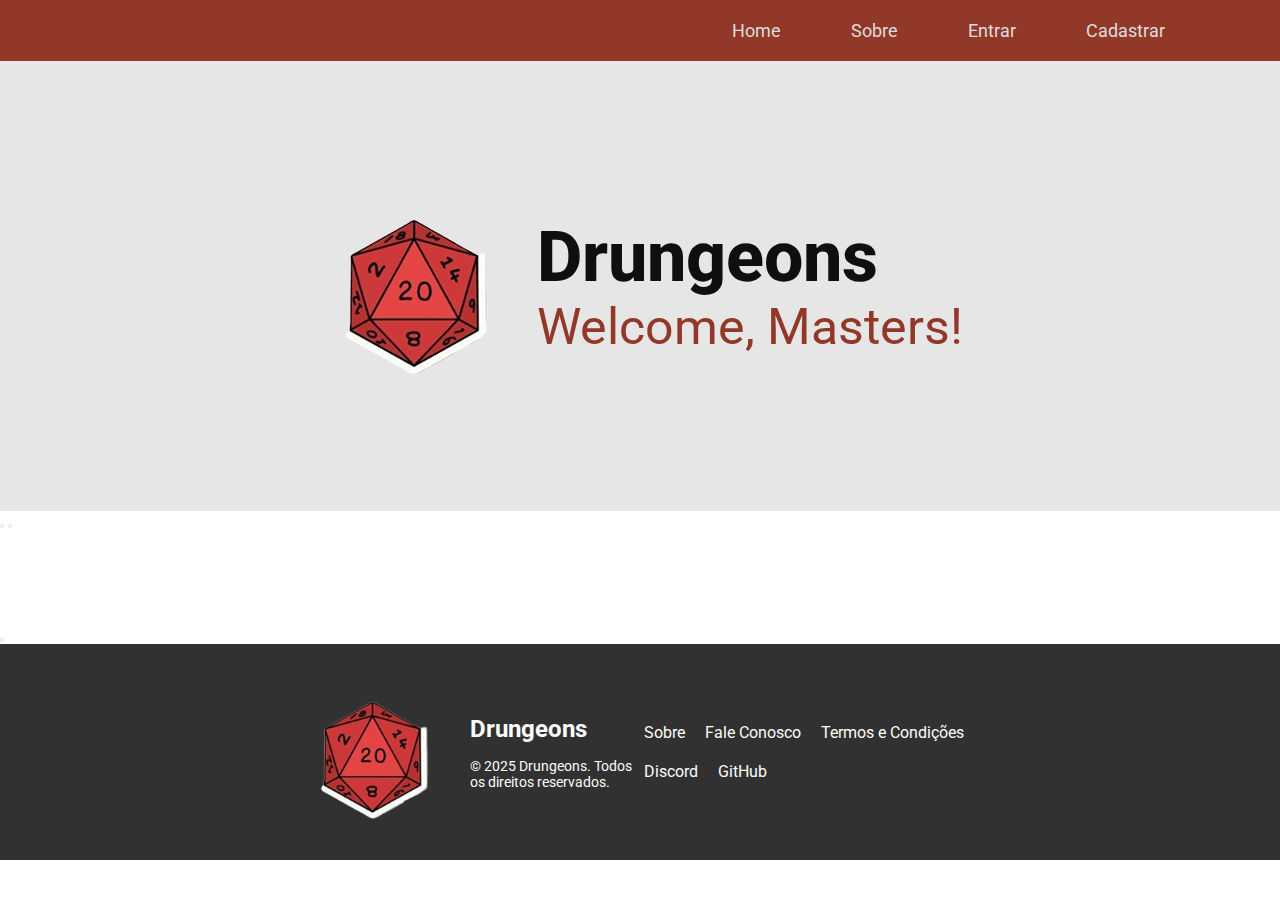
==== Site RPG/index.html @ d624dbfa "atualizando componentes básicos da home" ====
<!DOCTYPE html>
<html lang="en">
<head>
    <meta charset="UTF-8">
    <meta name="viewport" content="width=device-width, initial-scale=1.0">
    <title>Home</title>
    <link rel="stylesheet" href="css/style.css" />
    <link rel="preconnect" href="https://fonts.googleapis.com" />
    <link rel="preconnect" href="https://fonts.gstatic.com" crossorigin />
    <link
      href="https://fonts.googleapis.com/css2?family=Roboto:ital,wght@0,100..900;1,100..900&display=swap"
      rel="stylesheet"
    />
</head>
<body>

    <header>
        <nav class="menu">
            <ul class="menu-links">
                <li><a href="index.html">Home</a></li>
                <li> <a href="Sobre.html">Sobre</a></li>
                <li><a href="login.html">Entrar</a></li>
                <li><a href="cadastro.html">Cadastrar</a></li>
            </ul>
          </nav>
    </header>
    <section class="logo">
        <img src="img/logo-drungeons.png" alt="">
        <div class="title-container">
            <h1>Drungeons</h1>
            <h2>Welcome, Masters!</h2>
        </div>
        
    </section>
    <section>
        <div>
            <h1></h1><!--Fazer uma chamada para ação(login e cadastro)-->
            <div>
                <button></button>
                <button></button>
            </div>
        </div>
        <div>
            <img src="" alt=""><!--uma imagem de 1d20-->
        </div>
    </section>
    <article>
        <!--mapa: falando que tem isso no site, colocar uma foto-->
        <section>
            <h2></h2>
            <p></p>
            <img src="" alt="">
        </section>
        <!--cards de ferramentas: Rolador de dados online, Criador de fichas de personagem, Gerador de NPCs aleatórios-->
        <div>
            <h3></h3>
            <img src="" alt="">
            <p></p>
        </div>
        <div>
            <h3></h3>
            <img src="" alt="">
            <p></p>
        </div>
        <div>
            <h3></h3>
            <img src="" alt="">
            <p></p>
        </div>
        <!--comunidade do discord: criar uma fake no discord-->
        <section>
            <h2></h2>
            <p></p>
            <button></button>
            <img src="" alt="">
        </section>
    </article>
    <footer>
        <div class="footer-logo">
            <img src="img/logo-drungeons.png" alt="Logo do site">
            <div class="title-logo-footer">
                <h2>Drungeons</h2>
                <p>&copy; 2025 Drungeons. Todos os direitos reservados.</p>
            </div>
        </div>
        <ul class="footer-links">
            <li><a href="sobre.html">Sobre</a></li>
            <li><a href="">Fale Conosco</a></li>
            <li><a href="">Termos e Condições</a></li>
            <li><a href="">Discord <i class="icon-discord"></i></a></li>
            <li><a href="">GitHub <i class="icon-github"></i></a></li>
        </ul>
    </footer>
    
</body>
</html>
---- Site RPG/css/style.css ----
* {
    margin: 0px;
    padding: 0px;
    font-family: "Roboto", sans-serif;
}

.menu{
    background-color: #923828;
    padding: 20px 100px;
    display: flex;
    justify-content:flex-end;
}

.menu-links{
    list-style: none;
    display: flex;
    gap: 40px;
}


.menu-links a{
    text-decoration: none;
    color: #dedede;
    font-size: 18px;
    padding: 10px 15px;
}

.menu-links a:hover{
    color: #1E1E1E;
    background-color:  #e7e6e6; 
    border-radius: 5px;
}

.logo{
    background-color: #e7e6e6;
    display: flex;
    justify-content: center;
    align-items: center;
    gap: 20px;
    height: 50vh;
}

.title-container{
    display: flex;
    flex-direction: column;
    align-items: flex-start;
}

.logo img{
    max-width: 300px;
    height: auto;
}

.logo h1{
    color: #100f0f;
    font-size: 70px;
    font-weight: 800;
}

.logo h2{
    font-size: 50px;
    color: #923828;
    font-weight: 400;
}

.objetivo{
    background-color: #923828;
    color:  #fcfbfb;
    margin: 0 auto; 
    padding: 80px 300px; 
    display: flex;
    align-items: center;
    gap: 10px;
}

.objetivo section{
    flex: 1;
}

.objetivo h2{
    font-size: 55px;
    margin-bottom: 30px
}

.objetivo p{
    font-size: 16px; 
    line-height: 1.6; 
    margin-bottom: 15px; 
    max-width: 650px
}

.objetivo img{
    max-width: 500px;
    height: auto;
    border-radius: 10px;
   border: 4px solid #d4d4d4;
}

.equipe{
    background-color:  #e7e6e6;
    color:  #fcfbfb;
    margin: 0 auto; 
    padding: 60px 300px; 
    height: 50vh;
    color:  #100f0f;
}

.equipe h2{
    font-size: 55px;
    margin-bottom: 50px
}

.container-equipe{
    display: flex;
    gap: 100px;
    justify-content: center;
}

.equipe-item{
    text-align: center;
}

.equipe-item img{
    max-width: 300px;
    height: auto;
    max-height: 300px;
    border-radius: 10px; /* Bordas arredondadas opcionais */
    border: 2px solid #100f0f; /* Adiciona uma borda */
}

.equipe-item h3{
    margin-top: 20px;
    font-size: 20px;
}

footer {
    background-color: #323131; /* Cor de fundo */
    color: #fcfbfb; /* Cor do texto */
    display: flex;
    align-items: center;
    justify-content: space-between; /* Mantém espaçamento entre links e logo */
    padding: 30px 300px;
}


.footer-links {
    list-style: none; 
    display: flex;
    flex-wrap: wrap;
    gap: 20px; 
}

.footer-links a {
    color: #fcfbfb;
    text-decoration: none;
    font-size: 16px;
}

.footer-logo {
    display: flex;
    justify-content: center;
    align-items: center;
    gap: 20px;
}

.footer-logo img {
    max-width: 150px;
    height: auto;
}

.footer-logo p {
    font-size: 14px;
    margin-top: 5px;
}

.title-logo-footer{
    display: flex;
    flex-direction: column;
    gap: 10px;
}
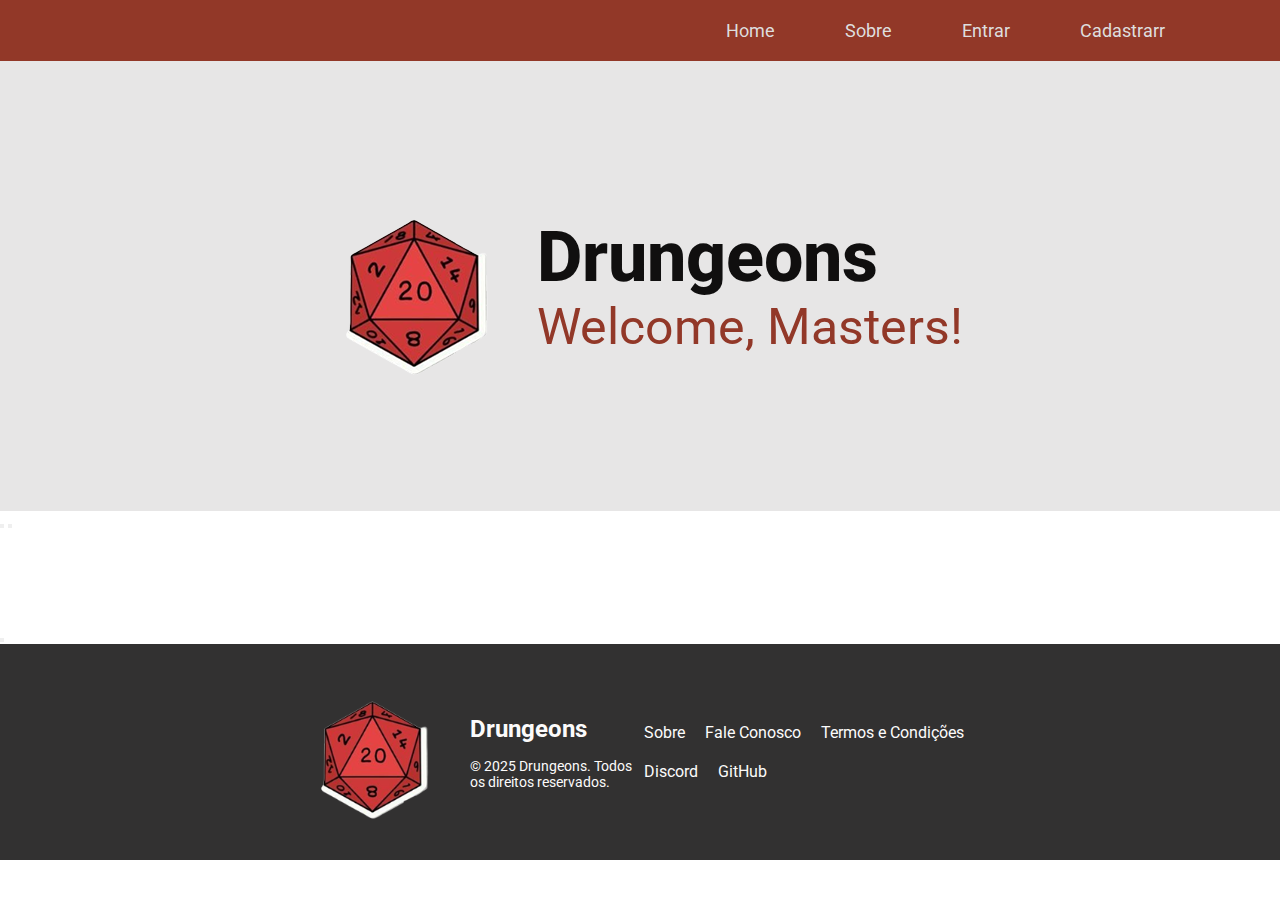
==== commit 1ebb2237: "teste 2" ====
--- a/Site RPG/index.html
+++ b/Site RPG/index.html
@@ -20,7 +20,7 @@
                 <li><a href="index.html">Home</a></li>
                 <li> <a href="Sobre.html">Sobre</a></li>
                 <li><a href="login.html">Entrar</a></li>
-                <li><a href="cadastro.html">Cadastrar</a></li>
+                <li><a href="cadastro.html">Cadastrarr</a></li>
             </ul>
           </nav>
     </header>
--- a/Site RPG/css/style.css
+++ b/Site RPG/css/style.css
@@ -178,3 +178,21 @@
     flex-direction: column;
     gap: 10px;
 }
+
+
+.container {
+    background: white;
+    padding: 20px;
+    border-radius: 8px;
+    min-height: 100px;
+    display: flex;
+    flex-direction: column;
+
+}
+
+
+.error {
+    color: red;
+    font-size: 12px;
+}
+
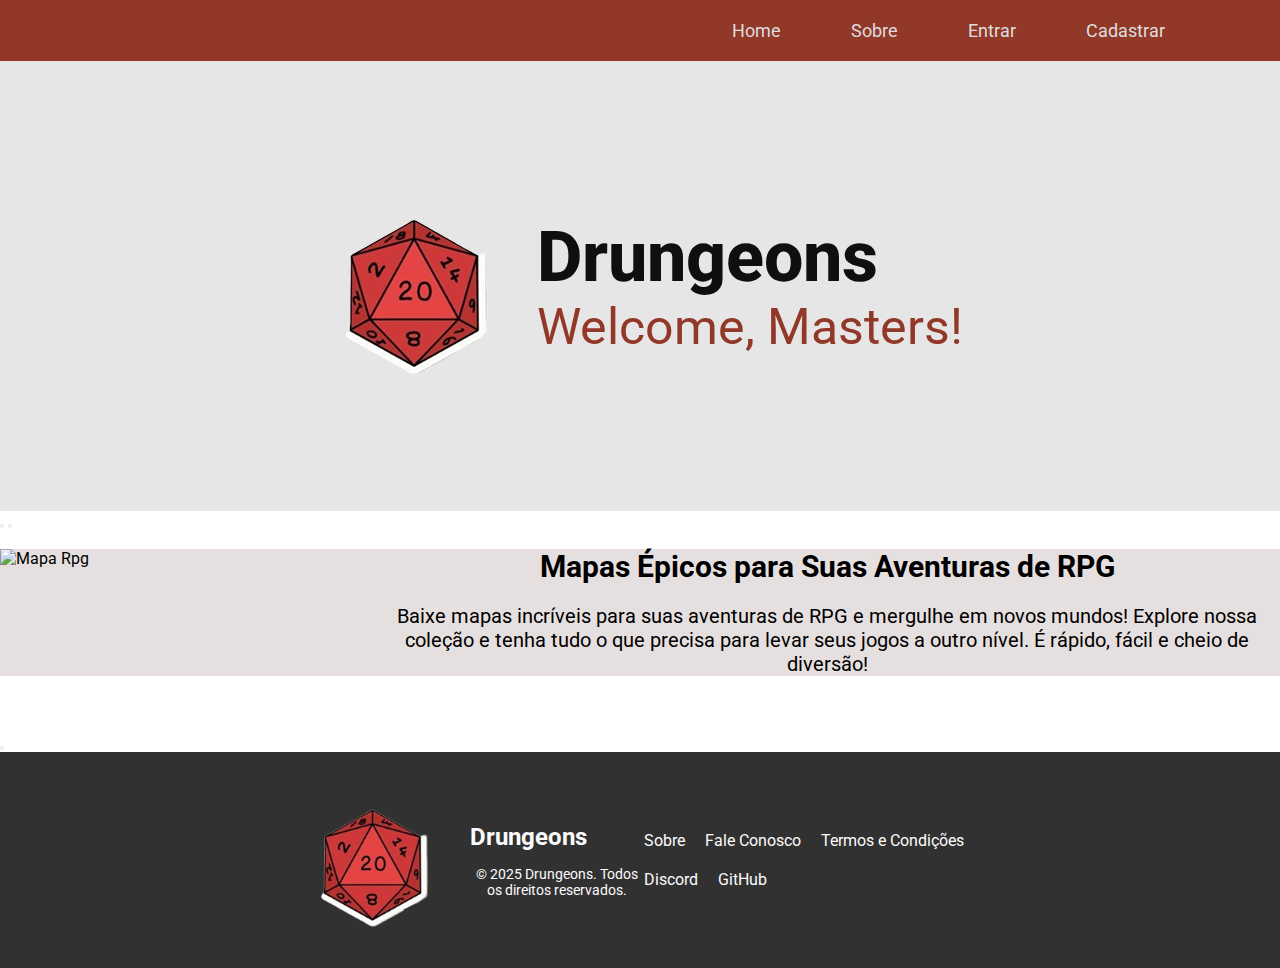
==== commit b22e04f0: "Mapa e descrição adicionado" ====
--- a/Site RPG/index.html
+++ b/Site RPG/index.html
@@ -20,7 +20,7 @@
                 <li><a href="index.html">Home</a></li>
                 <li> <a href="Sobre.html">Sobre</a></li>
                 <li><a href="login.html">Entrar</a></li>
-                <li><a href="cadastro.html">Cadastrarr</a></li>
+                <li><a href="cadastro.html">Cadastrar</a></li>
             </ul>
           </nav>
     </header>
@@ -46,10 +46,14 @@
     </section>
     <article>
         <!--mapa: falando que tem isso no site, colocar uma foto-->
-        <section>
-            <h2></h2>
-            <p></p>
-            <img src="" alt="">
+        <section class="Mapa">
+            <div class="Texto_Mapa">
+            <h2>Mapas Épicos para Suas Aventuras de RPG</h2>
+            <p>Baixe mapas incríveis para suas aventuras de RPG e mergulhe em novos mundos!
+                 Explore nossa coleção e tenha tudo o que precisa para levar seus jogos a outro nível.
+                  É rápido, fácil e cheio de diversão!</p>
+                </div>
+            <img src="img/Mapa Rpg.jpg" alt="Mapa Rpg">
         </section>
         <!--cards de ferramentas: Rolador de dados online, Criador de fichas de personagem, Gerador de NPCs aleatórios-->
         <div>
--- a/Site RPG/css/style.css
+++ b/Site RPG/css/style.css
@@ -2,6 +2,35 @@
     margin: 0px;
     padding: 0px;
     font-family: "Roboto", sans-serif;
+}
+
+.Mapa {
+    gap: 20px;
+    background-color: #e6dfdf;
+    display: flex;
+    flex-direction: row-reverse;
+}
+
+.Mapa img {
+    width: 55vw;
+    max-height: 1000px;
+}
+
+.Mapa h2,p {
+    display: flex;
+    text-align: center;
+    justify-content: center;
+    align-items: center;
+    gap: 20px;
+}
+
+.Texto_Mapa {
+    font-size: 20px;
+    display: flex;
+    justify-content: center;
+    align-items: center;
+    flex-direction: column;
+    gap: 20px;
 }
 
 .menu{
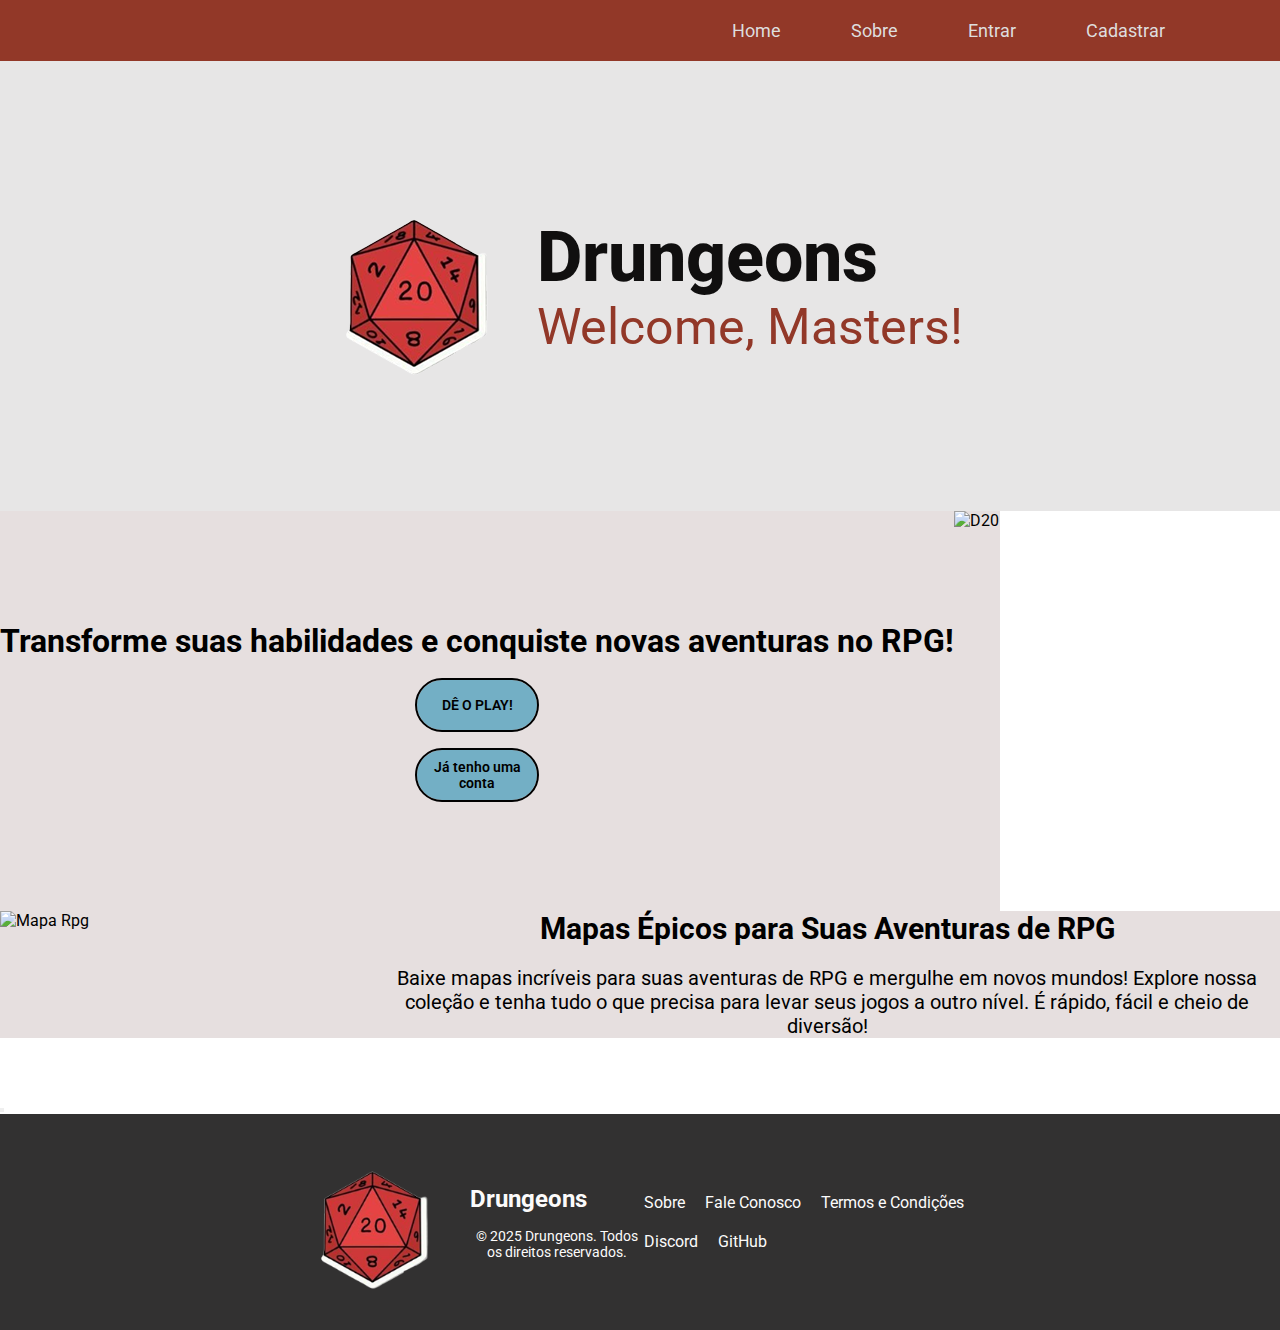
==== commit 53dc66ef: "add atualizações do login no index" ====
--- a/Site RPG/index.html
+++ b/Site RPG/index.html
@@ -32,18 +32,19 @@
         </div>
         
     </section>
-    <section>
+    <section class="login">
         <div>
-            <h1></h1><!--Fazer uma chamada para ação(login e cadastro)-->
+            <h1>Transforme suas habilidades e conquiste novas aventuras no RPG!</h1><!--Fazer uma chamada para ação(login e cadastro)-->
             <div>
-                <button></button>
-                <button></button>
+                <a href="cadastro.html"><button>DÊ O PLAY!</button></a>
+                <a href=""><button>Já tenho uma conta</button></a>
             </div>
         </div>
-        <div>
-            <img src="" alt=""><!--uma imagem de 1d20-->
+        <div class="D20">
+            <img src="img/D20_2.png" alt="D20"><!--uma imagem de 1d20-->
         </div>
     </section>
+
     <article>
         <!--mapa: falando que tem isso no site, colocar uma foto-->
         <section class="Mapa">
--- a/Site RPG/css/style.css
+++ b/Site RPG/css/style.css
@@ -13,7 +13,7 @@
 
 .Mapa img {
     width: 55vw;
-    max-height: 1000px;
+    max-height: 100vh;
 }
 
 .Mapa h2,p {
@@ -115,7 +115,8 @@
     font-size: 16px; 
     line-height: 1.6; 
     margin-bottom: 15px; 
-    max-width: 650px
+    max-width: 650px;
+    text-align: left;
 }
 
 .objetivo img{
@@ -208,20 +209,115 @@
     gap: 10px;
 }
 
-
-.container {
-    background: white;
-    padding: 20px;
-    border-radius: 8px;
-    min-height: 100px;
-    display: flex;
+.container-form{
+  width: auto;
+  height: 80vh;
+  display: flex;
+  align-items: center;
+  justify-content: center;
+  gap: 30px; 
+  background-color: #e7e6e6;
+  color: #fcfbfb;
+}
+
+
+.container-form form{
+  padding: 25px;
+  display: flex;
+  flex-direction: column;
+  gap: 10px;
+  width: 100%;
+  max-width: 400px;
+  border: 2px solid #393939;
+  border-radius: 5px;
+  background-color:#696868;
+}
+
+.container-form h2{
+    font-size: 30px;
+    text-align: center;
+    margin-bottom: 30px;
+}
+
+.container-form label{
+    font-size: 16px;
+    font-weight: 600;
+}
+
+.container-form input{
+    width: 380px;
+    padding: 10px;
+    border-radius: 5px;
+    border: 1px solid #302f2f;
+    background-color: #eaeaea;
+}
+
+.image-container img{
+    max-width: 400px;
+    height: auto;
+}
+
+.checkbox {
+    margin-top: 15px;
+    margin-bottom: 15px;
+    display: flex;
+    align-items: center; 
+    gap: 10px; 
+}
+  
+  .checkbox input {
+    width: auto;
+  }
+
+  .container-form button{
+    padding: 10px;
+    font-size: 18px;
+  }
+
+  .error {
+    color: red;
+    font-size: 14px;
+    display: block;
+    margin-top: 5px;
+}
+
+.D20 {
+    display: flex;
+    justify-content: center;
+    align-items: center;
+}
+
+.D20 img {
+    max-width: 400px;
+    height: 400px;
+}
+
+.login {
+    display: flex;
+    background-color: #e6dfdf;
+    max-width: 1000px;
+}
+
+.login h1 {
+    font-size: 32px;
+}
+
+.login div {
+    display: flex;
+    text-align: center;
     flex-direction: column;
-
-}
-
-
-.error {
-    color: red;
-    font-size: 12px;
-}
-
+    gap: 20px; 
+    justify-content: center;
+}
+
+.login button {
+    background: #73afc5;
+    font-size: 14px;
+    font-weight: 600;
+    outline: 2px solid #000;
+    width: 120px;
+    height: 50px;
+    border-radius: 50px;
+    border-style: none;
+}
+
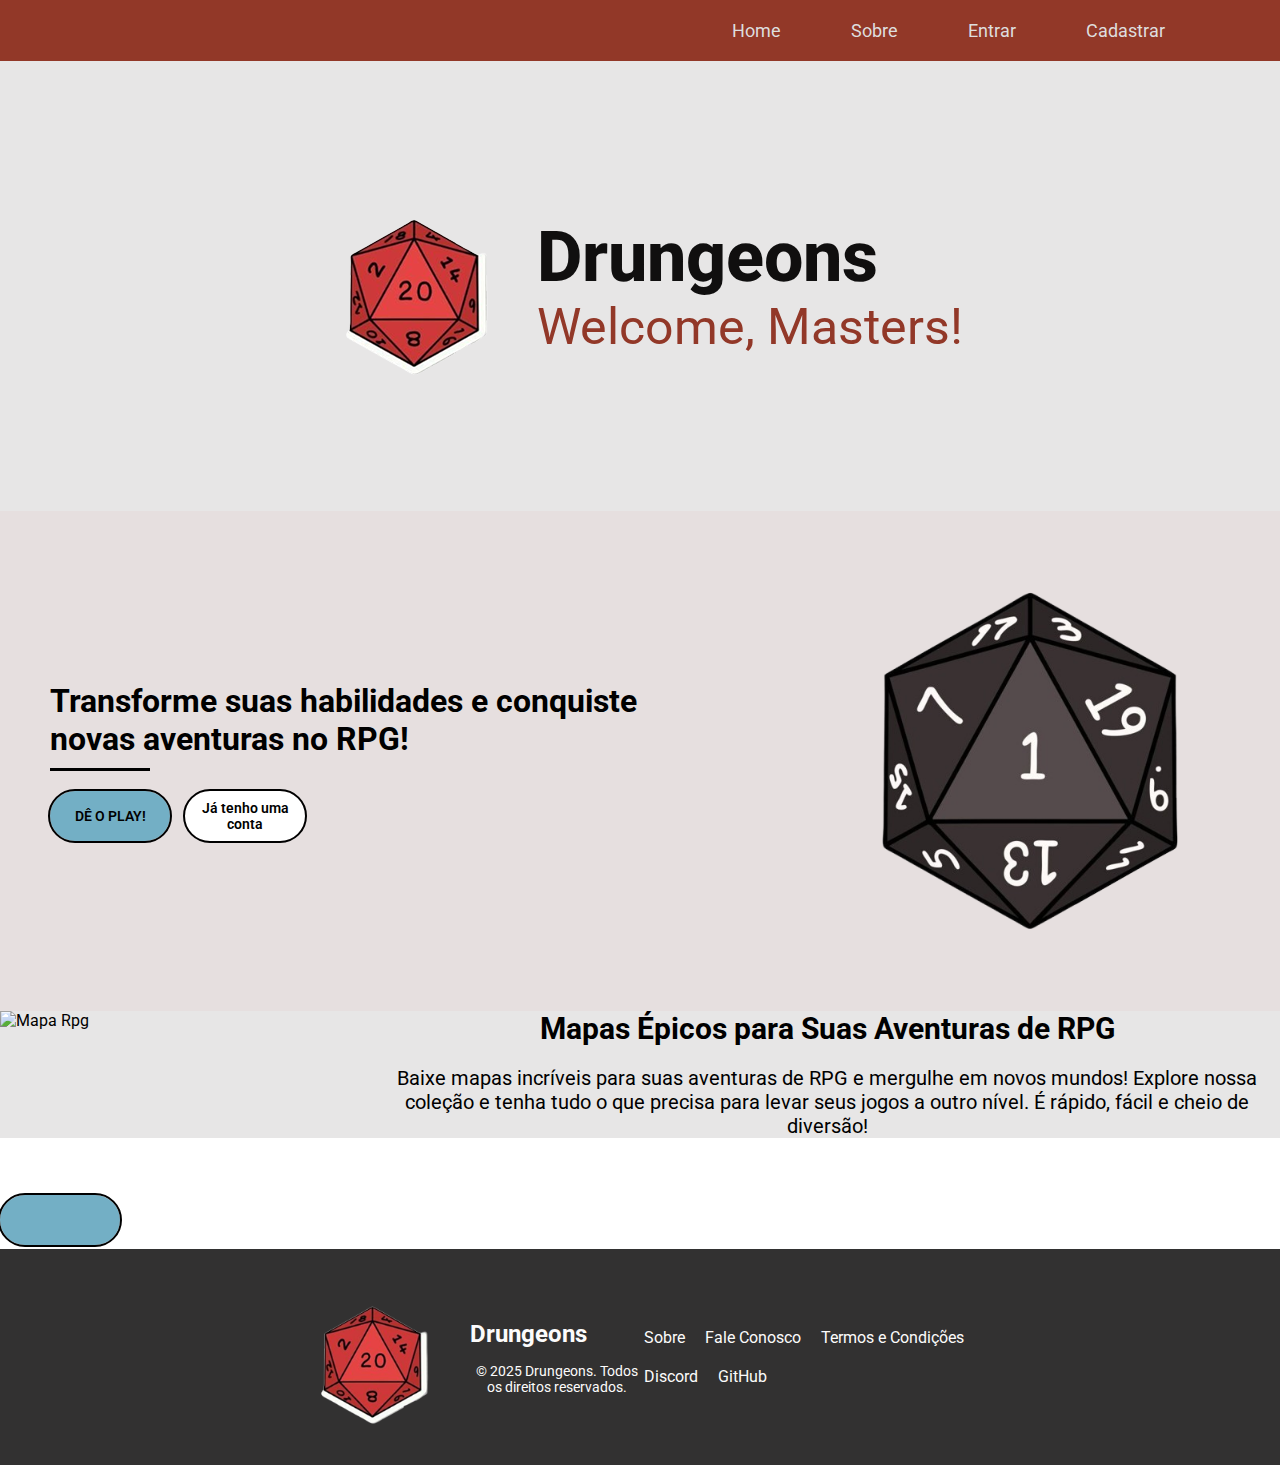
==== commit 767d99dd: "alterações da section login e do background do mapa" ====
--- a/Site RPG/index.html
+++ b/Site RPG/index.html
@@ -33,18 +33,18 @@
         
     </section>
     <section class="login">
-        <div>
-            <h1>Transforme suas habilidades e conquiste novas aventuras no RPG!</h1><!--Fazer uma chamada para ação(login e cadastro)-->
-            <div>
-                <a href="cadastro.html"><button>DÊ O PLAY!</button></a>
-                <a href=""><button>Já tenho uma conta</button></a>
+        <div class="conteudo">
+            <h1>Transforme suas habilidades e conquiste novas aventuras no RPG!</h1>
+            <hr>
+            <div class="botoes">
+                <a href="cadastro.html"><button class="cadastro">DÊ O PLAY!</button></a>
+                <a href=""><button class="conta">Já tenho uma conta</button></a>
             </div>
         </div>
-        <div class="D20">
-            <img src="img/D20_2.png" alt="D20"><!--uma imagem de 1d20-->
+        <div class="dado">
+            <img src="img/d20_2.png" alt="D20">
         </div>
     </section>
-
     <article>
         <!--mapa: falando que tem isso no site, colocar uma foto-->
         <section class="Mapa">
--- a/Site RPG/css/style.css
+++ b/Site RPG/css/style.css
@@ -6,7 +6,7 @@
 
 .Mapa {
     gap: 20px;
-    background-color: #e6dfdf;
+    background-color: #e7e6e6;
     display: flex;
     flex-direction: row-reverse;
 }
@@ -281,36 +281,41 @@
     margin-top: 5px;
 }
 
-.D20 {
-    display: flex;
-    justify-content: center;
-    align-items: center;
-}
-
-.D20 img {
-    max-width: 400px;
-    height: 400px;
-}
-
 .login {
     display: flex;
+    align-items: center;
+    justify-content: space-between;
     background-color: #e6dfdf;
-    max-width: 1000px;
-}
-
-.login h1 {
+    padding: 50px;
+    position: relative;
+}
+
+.conteudo {
+    max-width: 50%;
+    text-align: left;
+}
+
+h1 {
     font-size: 32px;
-}
-
-.login div {
-    display: flex;
-    text-align: center;
-    flex-direction: column;
-    gap: 20px; 
-    justify-content: center;
-}
-
-.login button {
+    font-weight: bold;
+    color: #000;
+}
+
+hr {
+    width: 100px;
+    height: 3px;
+    background-color: #000;
+    border: none;
+    margin: 10px 0;
+}
+
+.botoes {
+    display: flex;
+    gap: 15px;
+    margin-top: 20px;
+}
+
+button {
     background: #73afc5;
     font-size: 14px;
     font-weight: 600;
@@ -318,6 +323,22 @@
     width: 120px;
     height: 50px;
     border-radius: 50px;
-    border-style: none;
-}
-
+    border: none;
+    cursor: pointer;
+}
+
+.conta {
+    background: #fff;
+}
+
+.dado {
+    display: flex;
+    justify-content: center;
+    align-items: center;
+}
+
+.dado img {
+    max-width: 400px;
+    height: 400px;
+}
+
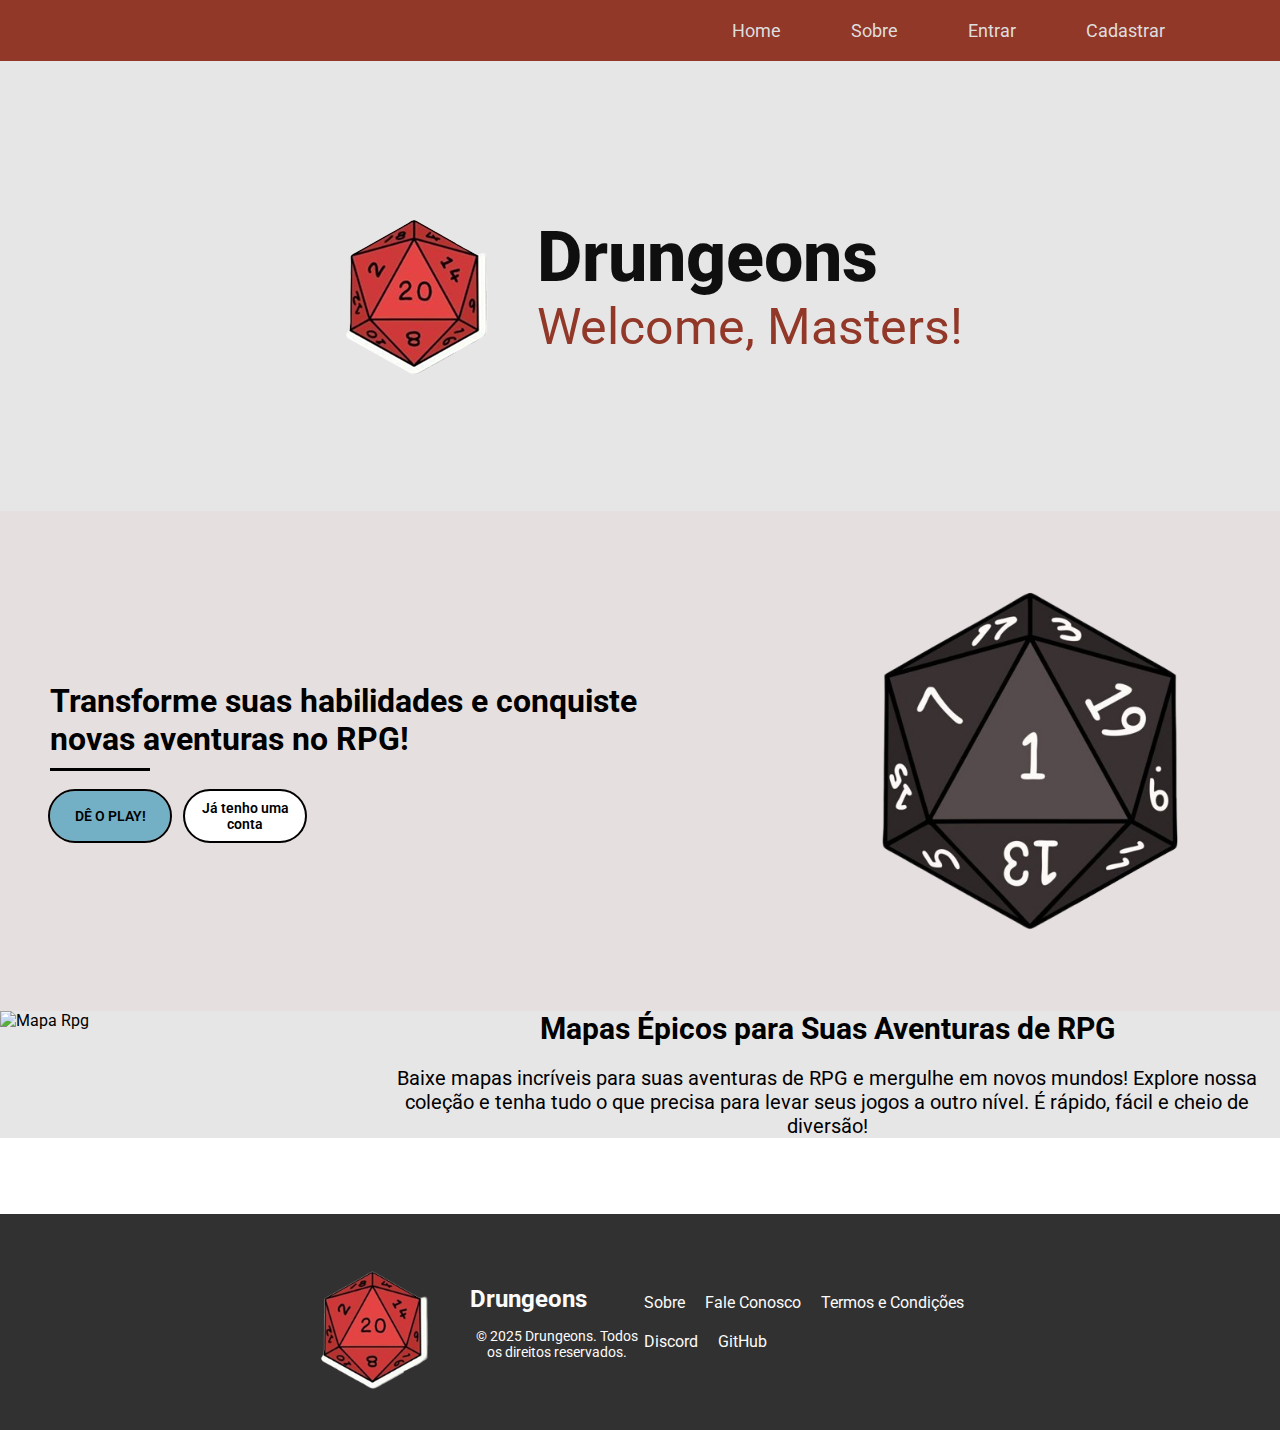
==== commit 288b699d: "atualização do index" ====
--- a/Site RPG/index.html
+++ b/Site RPG/index.html
@@ -46,7 +46,6 @@
         </div>
     </section>
     <article>
-        <!--mapa: falando que tem isso no site, colocar uma foto-->
         <section class="Mapa">
             <div class="Texto_Mapa">
             <h2>Mapas Épicos para Suas Aventuras de RPG</h2>
@@ -76,7 +75,6 @@
         <section>
             <h2></h2>
             <p></p>
-            <button></button>
             <img src="" alt="">
         </section>
     </article>
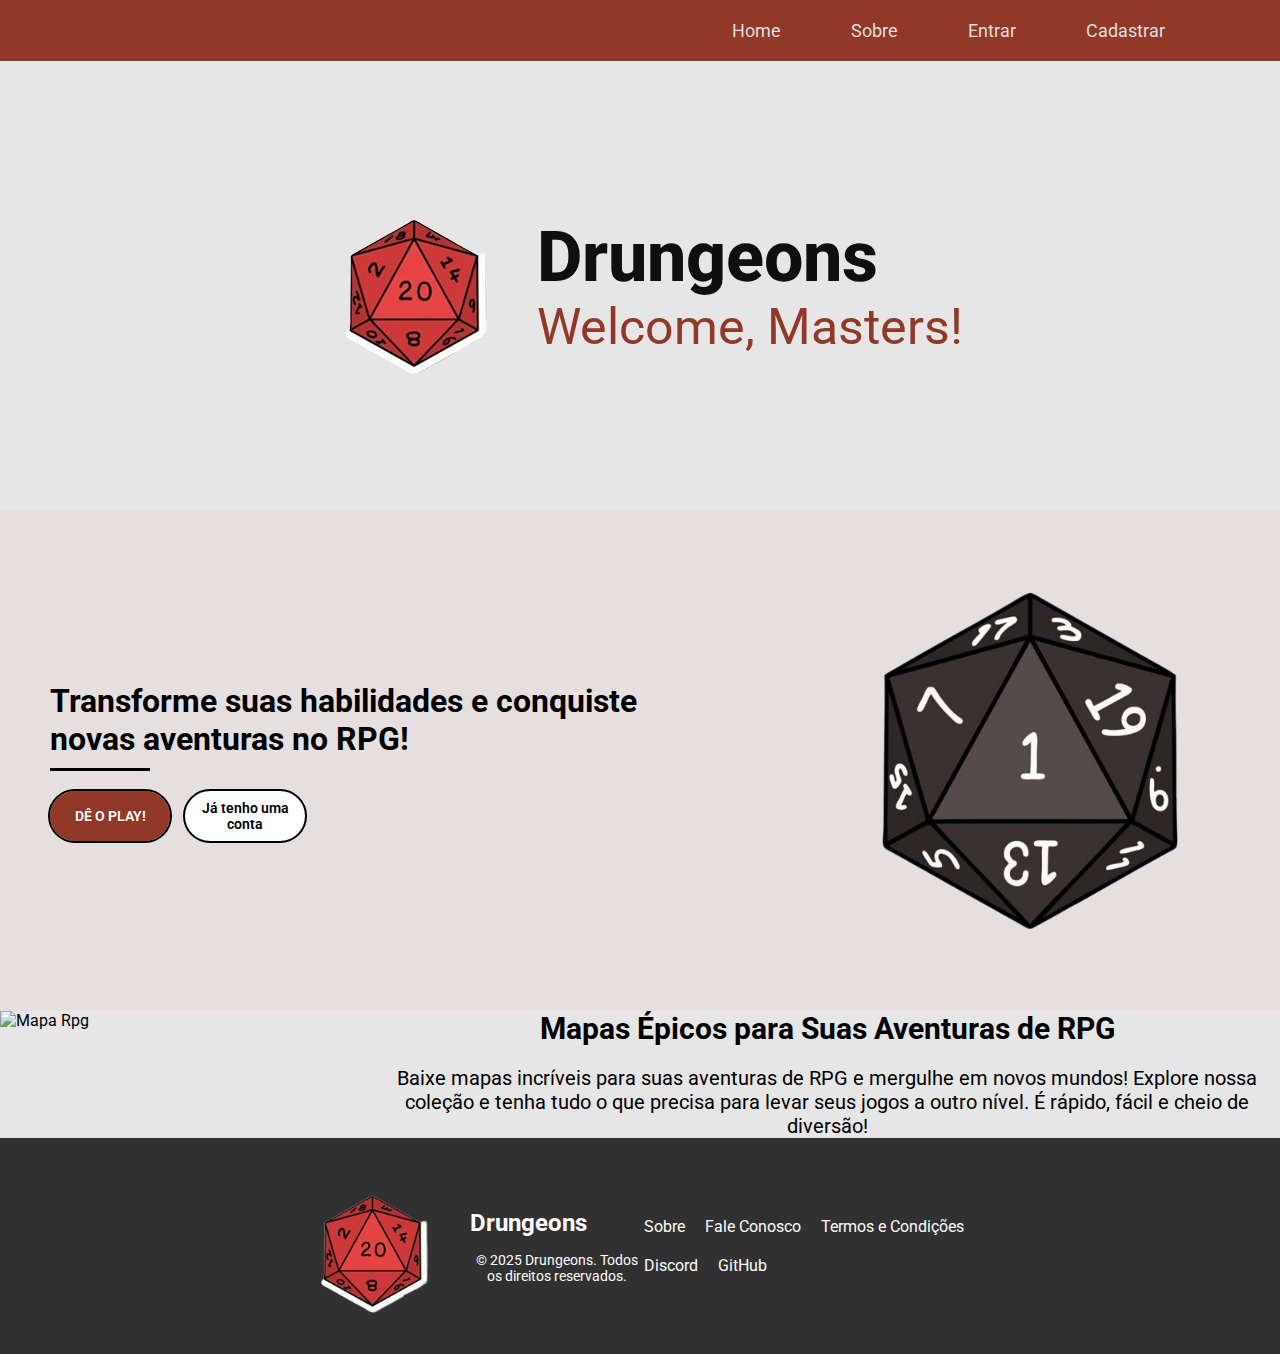
==== commit 9ff9f4ac: "alterações no index, cadastro e no css" ====
--- a/Site RPG/index.html
+++ b/Site RPG/index.html
@@ -55,28 +55,6 @@
                 </div>
             <img src="img/Mapa Rpg.jpg" alt="Mapa Rpg">
         </section>
-        <!--cards de ferramentas: Rolador de dados online, Criador de fichas de personagem, Gerador de NPCs aleatórios-->
-        <div>
-            <h3></h3>
-            <img src="" alt="">
-            <p></p>
-        </div>
-        <div>
-            <h3></h3>
-            <img src="" alt="">
-            <p></p>
-        </div>
-        <div>
-            <h3></h3>
-            <img src="" alt="">
-            <p></p>
-        </div>
-        <!--comunidade do discord: criar uma fake no discord-->
-        <section>
-            <h2></h2>
-            <p></p>
-            <img src="" alt="">
-        </section>
     </article>
     <footer>
         <div class="footer-logo">
--- a/Site RPG/css/style.css
+++ b/Site RPG/css/style.css
@@ -154,8 +154,8 @@
     max-width: 300px;
     height: auto;
     max-height: 300px;
-    border-radius: 10px; /* Bordas arredondadas opcionais */
-    border: 2px solid #100f0f; /* Adiciona uma borda */
+    border-radius: 10px;
+    border: 2px solid #100f0f;
 }
 
 .equipe-item h3{
@@ -164,11 +164,11 @@
 }
 
 footer {
-    background-color: #323131; /* Cor de fundo */
-    color: #fcfbfb; /* Cor do texto */
-    display: flex;
-    align-items: center;
-    justify-content: space-between; /* Mantém espaçamento entre links e logo */
+    background-color: #323131;
+    color: #fcfbfb; 
+    display: flex;
+    align-items: center;
+    justify-content: space-between;
     padding: 30px 300px;
 }
 
@@ -316,7 +316,7 @@
 }
 
 button {
-    background: #73afc5;
+    background: #923828;
     font-size: 14px;
     font-weight: 600;
     outline: 2px solid #000;
@@ -325,10 +325,12 @@
     border-radius: 50px;
     border: none;
     cursor: pointer;
+    color: #ffffff;
 }
 
 .conta {
     background: #fff;
+    color: #000;
 }
 
 .dado {
@@ -342,3 +344,6 @@
     height: 400px;
 }
 
+.cadastrar {
+    background: #923828;
+}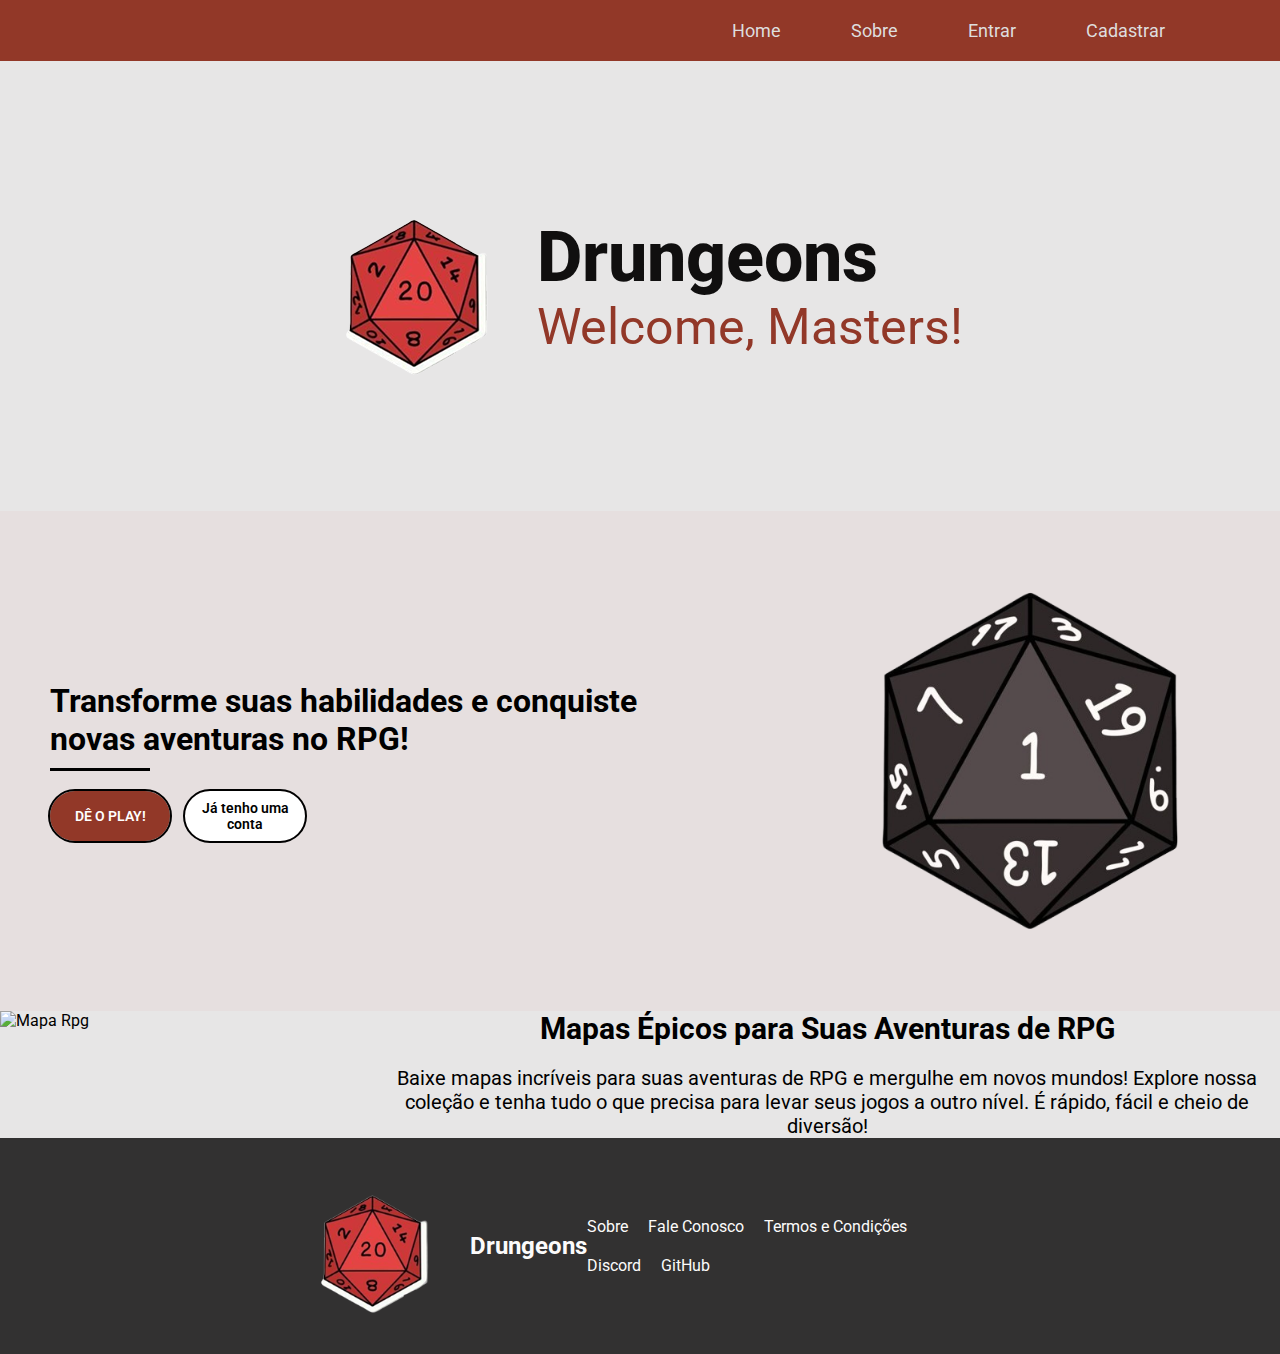
==== commit 7ee7de49: "alterações de espaçamento" ====
--- a/Site RPG/index.html
+++ b/Site RPG/index.html
@@ -37,7 +37,7 @@
             <h1>Transforme suas habilidades e conquiste novas aventuras no RPG!</h1>
             <hr>
             <div class="botoes">
-                <a href="cadastro.html"><button class="cadastro">DÊ O PLAY!</button></a>
+                <a href="cadastro.html"><button class="btn">DÊ O PLAY!</button></a>
                 <a href=""><button class="conta">Já tenho uma conta</button></a>
             </div>
         </div>
@@ -61,7 +61,6 @@
             <img src="img/logo-drungeons.png" alt="Logo do site">
             <div class="title-logo-footer">
                 <h2>Drungeons</h2>
-                <p>&copy; 2025 Drungeons. Todos os direitos reservados.</p>
             </div>
         </div>
         <ul class="footer-links">
--- a/Site RPG/css/style.css
+++ b/Site RPG/css/style.css
@@ -96,10 +96,10 @@
     background-color: #923828;
     color:  #fcfbfb;
     margin: 0 auto; 
-    padding: 80px 300px; 
-    display: flex;
-    align-items: center;
-    gap: 10px;
+    padding: 80px 200px; 
+    display: flex;
+    align-items: center;
+    gap: 30px;
 }
 
 .objetivo section{
@@ -130,8 +130,8 @@
     background-color:  #e7e6e6;
     color:  #fcfbfb;
     margin: 0 auto; 
-    padding: 60px 300px; 
-    height: 50vh;
+    padding: 60px 200px; 
+    height: auto;
     color:  #100f0f;
 }
 
@@ -211,7 +211,7 @@
 
 .container-form{
   width: auto;
-  height: 80vh;
+  height: 100vh;
   display: flex;
   align-items: center;
   justify-content: center;
@@ -315,7 +315,7 @@
     margin-top: 20px;
 }
 
-button {
+.btn {
     background: #923828;
     font-size: 14px;
     font-weight: 600;
@@ -330,6 +330,14 @@
 
 .conta {
     background: #fff;
+    font-size: 14px;
+    font-weight: 600;
+    outline: 2px solid #000;
+    width: 120px;
+    height: 50px;
+    border-radius: 50px;
+    border: none;
+    cursor: pointer;
     color: #000;
 }
 
@@ -344,6 +352,12 @@
     height: 400px;
 }
 
-.cadastrar {
-    background: #923828;
+.cadastrar{
+    border-radius: 5px;
+    border: 1px solid #000;
+}
+
+.cadastrar:enabled{
+    background-color:#923828;
+    color: #e7e6e6;
 }